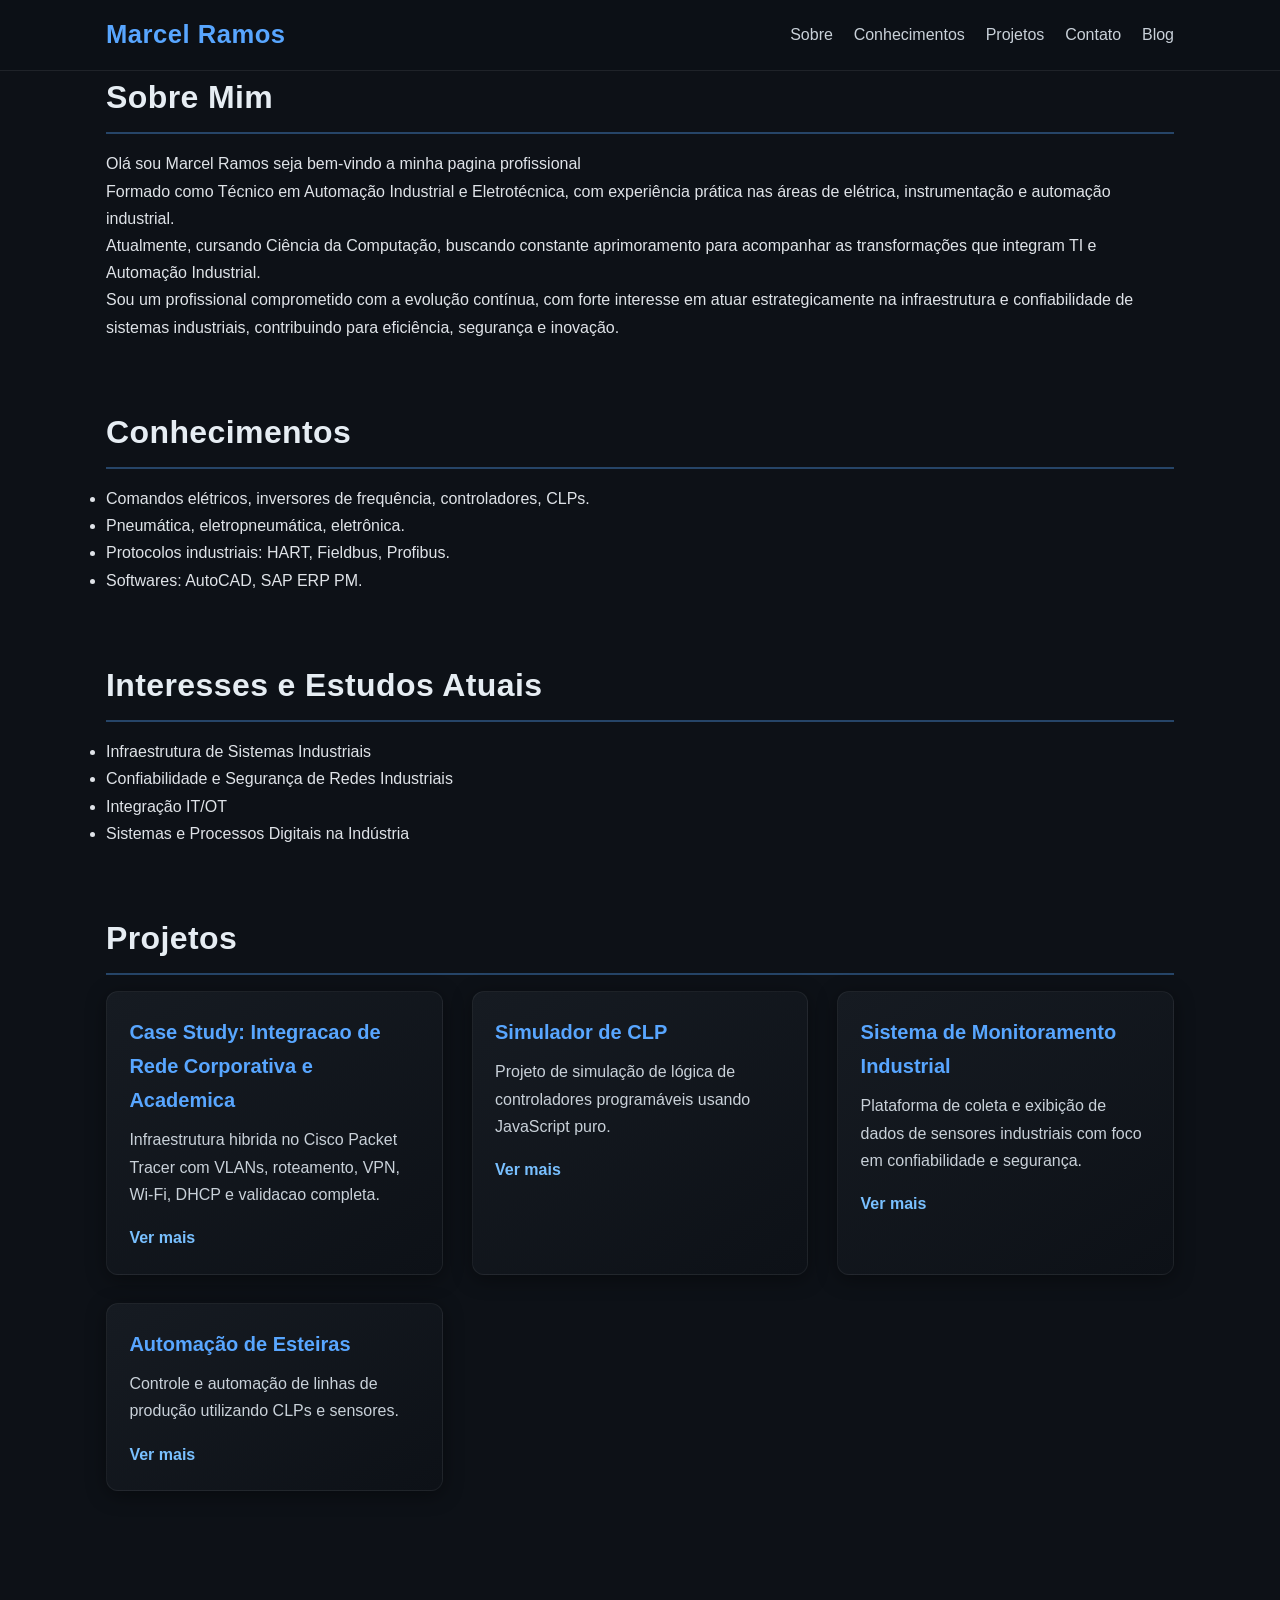
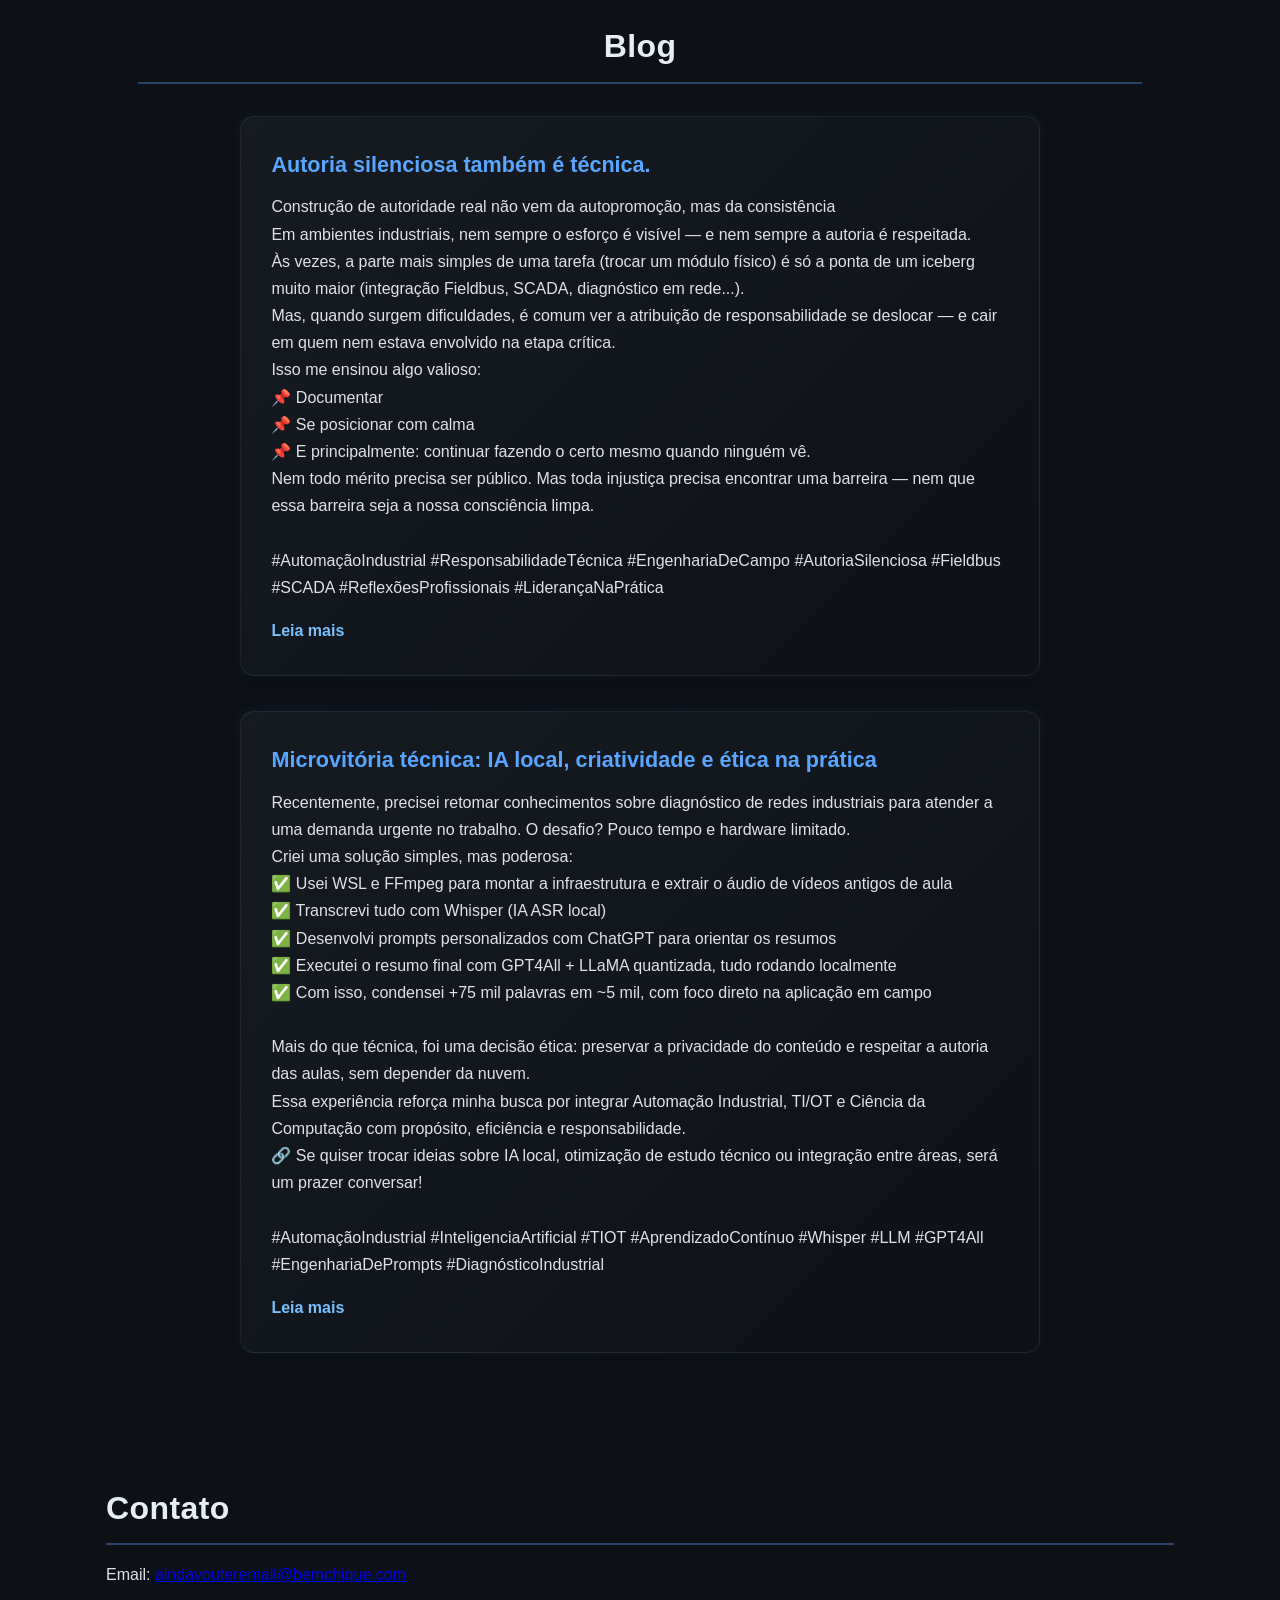
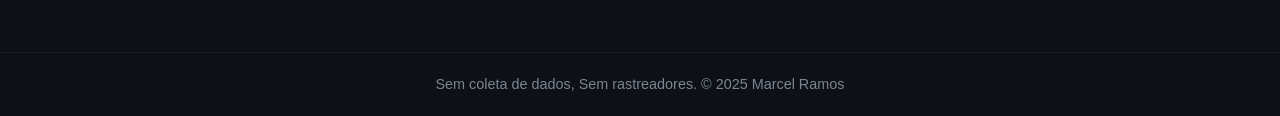
==== index.html @ 4c631471 "corrections" ====
<!DOCTYPE html>
<html lang="pt-BR">
<head>
  <meta charset="UTF-8">
  <meta name="viewport" content="width=device-width, initial-scale=1">
  <meta name="google-site-verification" content="1-r5jC9t7eJ08sMKLOvwBuQdDZyG4Ih0kihdTPw7LIM" />
  <meta name="msvalidate.01" content="9ED8F5C351AE317B0F89A1BF5B4F4D8E" />
  <meta property="og:title" content="Portifólio Profissional - Marcel Ramos">
  <meta property="og:description" content="Automation, IT, and Innovation">
  <meta property="og:url" content="https://marcel-ramos.vercel.app">
  <meta property="og:type" content="website">
  <title>Marcel Ramos</title>
  <meta name="description" content="Portifólio profissional Marcel Ramos: Automação Industrial, Instrumentação e TI.">
  <link rel="stylesheet" href="style.css">
</head>
<body>

<header>
  <div class="container">
    <h1>Marcel Ramos</h1>
    <button class="menu-toggle" aria-label="Toggle Menu">&#9776;</button>
    <nav class="nav-menu">
      <ul>
        <li><a href="#sobre">Sobre</a></li>
        <li><a href="#conhecimentos">Conhecimentos</a></li>
        <li><a href="#projetos">Projetos</a></li>
        <li><a href="#contato">Contato</a></li>
        <li><a href="#blog">Blog</a></li>
      </ul>
    </nav>
  </div>
</header>

<main class="container">

  <section id="sobre">
    <h2>Sobre Mim</h2>
    <p>
      Olá sou Marcel Ramos seja bem-vindo a minha pagina profissional
    </p>
    <p>
      Formado como Técnico em Automação Industrial e Eletrotécnica, com experiência prática nas áreas de elétrica, instrumentação e automação industrial.
    </p>
    <p>
      Atualmente, cursando Ciência da Computação, buscando constante aprimoramento para acompanhar as transformações que integram TI e Automação Industrial.
    </p>
    <p>
      Sou um profissional comprometido com a evolução contínua, com forte interesse em atuar estrategicamente na infraestrutura e confiabilidade de sistemas industriais, contribuindo para eficiência, segurança e inovação.
    </p>
  </section>

  <section id="conhecimentos">
    <h2>Conhecimentos</h2>
    <ul>
      <li>Comandos elétricos, inversores de frequência, controladores, CLPs.</li>
      <li>Pneumática, eletropneumática, eletrônica.</li>
      <li>Protocolos industriais: HART, Fieldbus, Profibus.</li>
      <li>Softwares: AutoCAD, SAP ERP PM.</li>
    </ul>
  </section>

  <section id="interesses">
    <h2>Interesses e Estudos Atuais</h2>
    <ul>
      <li>Infraestrutura de Sistemas Industriais</li>
      <li>Confiabilidade e Segurança de Redes Industriais</li>
      <li>Integração IT/OT</li>
      <li>Sistemas e Processos Digitais na Indústria</li>
    </ul>
  </section>

<section id="projetos">
  <h2>Projetos</h2>

  <div class="projetos-grid">

    <div class="card">
      <h3>Case Study: Integracao de Rede Corporativa e Academica</h3>
      <p>Infraestrutura hibrida no Cisco Packet Tracer com VLANs, roteamento, VPN, Wi-Fi, DHCP e validacao completa.</p>
      <a href="case-cyber.html">Ver mais</a>
    </div>

    <div class="card">
      <h3>Simulador de CLP</h3>
      <p>Projeto de simulação de lógica de controladores programáveis usando JavaScript puro.</p>
      <a href="#">Ver mais</a>
    </div>

    <div class="card">
      <h3>Sistema de Monitoramento Industrial</h3>
      <p>Plataforma de coleta e exibição de dados de sensores industriais com foco em confiabilidade e segurança.</p>
      <a href="#">Ver mais</a>
    </div>

    <div class="card">
      <h3>Automação de Esteiras</h3>
      <p>Controle e automação de linhas de produção utilizando CLPs e sensores.</p>
      <a href="#">Ver mais</a>
    </div>
  </div>

</section>
    <!-- Blog Section -->
<section id="blog">
  <h2>Blog</h2>
  <div class="blog-posts">
    <article class="post">
      <h3>Autoria silenciosa também é técnica.</h3>
      <p>
        Construção de autoridade real não vem da autopromoção, mas da consistência
      </br>
        Em ambientes industriais, nem sempre o esforço é visível — e nem sempre a autoria é respeitada.
      </br>
      Às vezes, a parte mais simples de uma tarefa (trocar um módulo físico) é só a ponta de um iceberg muito maior (integração Fieldbus, SCADA, diagnóstico em rede...).
      </br>
      Mas, quando surgem dificuldades, é comum ver a atribuição de responsabilidade se deslocar — e cair em quem nem estava envolvido na etapa crítica.
      </br>
      Isso me ensinou algo valioso:
      </br>
      📌 Documentar </br>
      📌 Se posicionar com calma </br>
      📌 E principalmente: continuar fazendo o certo mesmo quando ninguém vê.
      </br>
      Nem todo mérito precisa ser público. Mas toda injustiça precisa encontrar uma barreira — nem que essa barreira seja a nossa consciência limpa.
      </br>
      </br>
      #AutomaçãoIndustrial #ResponsabilidadeTécnica #EngenhariaDeCampo #AutoriaSilenciosa #Fieldbus #SCADA #ReflexõesProfissionais #LiderançaNaPrática
      </p>
      <a href="#" class="read-more">Leia mais</a>
    </article>

    <article class="post">
      <h3>Microvitória técnica: IA local, criatividade e ética na prática</h3>
      <p>
        Recentemente, precisei retomar conhecimentos sobre diagnóstico de redes industriais para atender a uma demanda urgente no trabalho. O desafio? Pouco tempo e hardware limitado.
        </br>
        Criei uma solução simples, mas poderosa:
        </br>
        ✅ Usei WSL e FFmpeg para montar a infraestrutura e extrair o áudio de vídeos antigos de aula</br>
        ✅ Transcrevi tudo com Whisper (IA ASR local)</br>
        ✅ Desenvolvi prompts personalizados com ChatGPT para orientar os resumos</br>
        ✅ Executei o resumo final com GPT4All + LLaMA quantizada, tudo rodando localmente</br>
        ✅ Com isso, condensei +75 mil palavras em ~5 mil, com foco direto na aplicação em campo</br>
        </br>
        Mais do que técnica, foi uma decisão ética: preservar a privacidade do conteúdo e respeitar a autoria das aulas, sem depender da nuvem.
        </br>
        Essa experiência reforça minha busca por integrar Automação Industrial, TI/OT e Ciência da Computação com propósito, eficiência e responsabilidade.
        </br>
        🔗 Se quiser trocar ideias sobre IA local, otimização de estudo técnico ou integração entre áreas, será um prazer conversar!
        </br></br>
        #AutomaçãoIndustrial #InteligenciaArtificial #TIOT #AprendizadoContínuo #Whisper #LLM #GPT4All #EngenhariaDePrompts #DiagnósticoIndustrial
      </p>
      <a href="#" class="read-more">Leia mais</a>
    </article>
  </div>
</section>

  <section id="contato">
    <h2>Contato</h2>
    <p>Email: <a href="aindavouteremail@bemchique.com">aindavouteremail@bemchique.com</a></p>
    <!-- Adicionar links para GitLab, Github, Mastodon etc. -->
  </section>


</main>

<footer>
  <p>Sem coleta de dados, Sem rastreadores. &copy; 2025 Marcel Ramos</p>
</footer>
<script defer src="app.js"></script>

</body>

</html>
---- style.css ----
/* Reset Base */
* {
  margin: 0;
  padding: 0;
  box-sizing: border-box;
}

body {
  font-family: -apple-system, BlinkMacSystemFont, 'Segoe UI', Roboto, sans-serif;
  line-height: 1.7;
  color: #dfe3e8;
  background: #0d1117;
  padding-top: 70px;
  -webkit-font-smoothing: antialiased;
}

/* Container */
.container {
  max-width: 1100px;
  margin: 0 auto;
  padding: 0 1rem;
}

/* Header */
header {
  position: fixed;
  top: 0;
  width: 100%;
  background: rgba(13, 17, 23, 0.85);
  backdrop-filter: blur(8px);
  border-bottom: 1px solid rgba(255,255,255,0.08);
  z-index: 1000;
}

header .container {
  display: flex;
  justify-content: space-between;
  align-items: center;
  height: 70px;
}

header h1 {
  font-size: 1.6rem;
  font-weight: 600;
  color: #58a6ff; /* azul */
  letter-spacing: 0.5px;
}

/* NAV */
nav ul {
  list-style: none;
  display: flex;
  gap: 1.3rem;
}

nav a {
  text-decoration: none;
  color: #c9d1d9;
  font-weight: 500;
  transition: 0.25s ease;
}

nav a:hover {
  color: #58a6ff;
  text-shadow: 0 0 8px rgba(88,166,255,0.6);
}

/* Main */
main {
  padding: 3rem 1rem;
}

section {
  margin-bottom: 4rem;
}

h2 {
  font-size: 2rem;
  margin-bottom: 1rem;
  color: #e6edf3;
  border-bottom: 2px solid rgba(88,166,255,0.35);
  padding-bottom: .5rem;
  letter-spacing: 0.4px;
}

/* Footer */
footer {
  text-align: center;
  font-size: .9rem;
  color: #7d8590;
  border-top: 1px solid rgba(255,255,255,0.06);
  padding: 1.2rem 0;
}

/* Grid de Projetos */
.projetos-grid {
  display: grid;
  grid-template-columns: repeat(auto-fit, minmax(260px, 1fr));
  gap: 1.8rem;
}

/* Card de Projetos */
.card {
  border: 1px solid rgba(255,255,255,0.06);
  padding: 1.4rem;
  border-radius: 12px;
  background: linear-gradient(145deg, #161b22, #0d1117);
  transition: transform .25s ease, box-shadow .25s ease, border .25s ease;
  box-shadow: 0 4px 20px rgba(0,0,0,0.4);
}

.card:hover {
  transform: translateY(-6px);
  border-color: #58a6ff;
  box-shadow: 0 0 18px rgba(88,166,255,0.4);
}

.card h3 {
  margin-bottom: .6rem;
  font-size: 1.25rem;
  color: #58a6ff;
  font-weight: 600;
}

.card p {
  margin-bottom: 1rem;
  color: #c9d1d9;
}

.card a {
  text-decoration: none;
  color: #79c0ff;
  font-weight: 600;
}

.card a:hover {
  color: #58a6ff;
  text-shadow: 0 0 8px rgba(88,166,255,0.6);
}

/* Blog */
#blog {
  padding: 4rem 2rem;
  background: #0d1117;
}

#blog h2 {
  font-size: 2rem;
  margin-bottom: 2rem;
  text-align: center;
  color: #e6edf3;
}

/* Lista de Posts */
.blog-posts {
  display: flex;
  flex-direction: column;
  gap: 2.2rem;
  max-width: 800px;
  margin: 0 auto;
}

/* Post */
.post {
  background: linear-gradient(135deg, #161b22, #0d1117);
  padding: 1.9rem;
  border-radius: 14px;
  border: 1px solid rgba(255,255,255,0.07);
  box-shadow:
    0 4px 15px rgba(0,0,0,0.35),
    0 0 12px rgba(88,166,255,0.1);
  color: #dfe3e8;
  transition: .25s ease;
}

.post:hover {
  border-color: #58a6ff;
  box-shadow:
    0 4px 20px rgba(0,0,0,0.45),
    0 0 18px rgba(88,166,255,0.25);
}

.post h3 {
  margin-top: 0;
  font-size: 1.35rem;
  margin-bottom: .6rem;
  font-weight: 600;
  color: #58a6ff;
}

.read-more {
  display: inline-block;
  margin-top: 1rem;
  color: #79c0ff;
  text-decoration: none;
  font-weight: bold;
  transition: .2s;
}

.read-more:hover {
  color: #58a6ff;
  text-shadow: 0 0 8px rgba(88,166,255,0.7);
}

/* Menu Mobile */
.menu-toggle {
  display: none;
  font-size: 2rem;
  background: none;
  border: none;
  cursor: pointer;
  color: #c9d1d9;
}

@media (max-width: 600px) {
  nav.nav-menu ul {
    display: none;
    flex-direction: column;
    gap: 1rem;
    background: #161b22;
    padding: 1rem;
    border-radius: 10px;
    border: 1px solid rgba(255,255,255,0.08);
    box-shadow: 0 3px 10px rgba(0,0,0,0.4);
  }

  nav.nav-menu.active ul {
    display: flex;
  }

  .menu-toggle {
    display: block;
  }
}

/* Case Study Page */
body.page-case-study .skip-link {
  position: absolute;
  top: -60px;
  left: 16px;
  padding: 0.6rem 1rem;
  background: #58a6ff;
  color: #0d1117;
  border-radius: 999px;
  text-decoration: none;
  font-weight: 600;
  transition: transform 0.2s ease, top 0.2s ease;
  z-index: 2001;
}

body.page-case-study .skip-link:focus {
  top: 18px;
}

body.page-case-study main {
  padding: 3rem 1rem 4rem;
}

body.page-case-study .case-study {
  display: grid;
  gap: 2.5rem;
}

body.page-case-study .hero {
  padding: 2.8rem 2.4rem;
  border: 1px solid rgba(88, 166, 255, 0.25);
  border-radius: 16px;
  background: linear-gradient(135deg, #161b22, #0d1117);
  box-shadow: 0 10px 30px rgba(0, 0, 0, 0.35);
}

body.page-case-study .hero .kicker {
  text-transform: uppercase;
  letter-spacing: 0.12em;
  font-size: 0.75rem;
  color: #7d8590;
}

body.page-case-study h2 {
  border-bottom: none;
  padding-bottom: 0;
}

body.page-case-study .hero h2 {
  margin-bottom: 0.4rem;
}

body.page-case-study .hero .lead {
  max-width: 720px;
  font-size: 1.05rem;
  color: #c9d1d9;
}

body.page-case-study .button {
  display: inline-flex;
  align-items: center;
  padding: 0.7rem 1.2rem;
  border-radius: 999px;
  border: 1px solid rgba(88, 166, 255, 0.5);
  background: rgba(88, 166, 255, 0.15);
  color: #e6edf3;
  text-decoration: none;
  font-weight: 600;
  transition: transform 0.2s ease, box-shadow 0.2s ease, border 0.2s ease;
}

body.page-case-study .button:hover {
  transform: translateY(-2px);
  border-color: #58a6ff;
  box-shadow: 0 8px 20px rgba(88, 166, 255, 0.25);
}

body.page-case-study .panel {
  background: linear-gradient(135deg, #161b22, #0d1117);
  border: 1px solid rgba(255, 255, 255, 0.08);
  border-radius: 14px;
  padding: 2rem;
  box-shadow: 0 6px 20px rgba(0, 0, 0, 0.35);
}

body.page-case-study .panel h2 {
  margin-top: 0;
}

body.page-case-study .intro {
  border-left: 4px solid #58a6ff;
}

body.page-case-study .challenge-box {
  border-left: 4px solid #f2cc60;
}

body.page-case-study .info-box,
body.page-case-study .success-box,
body.page-case-study .warning-box {
  border-radius: 10px;
  padding: 1rem 1.2rem;
  border: 1px solid rgba(255, 255, 255, 0.1);
  background: rgba(13, 17, 23, 0.7);
}

body.page-case-study .info-box {
  border-left: 4px solid #58a6ff;
}

body.page-case-study .success-box {
  border-left: 4px solid #2ea043;
}

body.page-case-study .warning-box {
  border-left: 4px solid #f2cc60;
}

body.page-case-study .command-title {
  margin-top: 1rem;
  font-weight: 600;
  color: #e6edf3;
  background: rgba(88, 166, 255, 0.15);
  padding: 0.5rem 0.9rem;
  border-radius: 8px 8px 0 0;
  border: 1px solid rgba(88, 166, 255, 0.3);
  border-bottom: none;
}

body.page-case-study .command-box {
  background: #0b0f14;
  border: 1px solid rgba(255, 255, 255, 0.08);
  border-radius: 0 0 8px 8px;
  padding: 1rem;
  color: #c9d1d9;
  font-family: ui-monospace, SFMono-Regular, Menlo, Monaco, Consolas, "Liberation Mono", "Courier New", monospace;
  overflow-x: auto;
}

body.page-case-study .command-box pre {
  margin: 0;
  white-space: pre-wrap;
}

body.page-case-study .screenshot {
  text-align: center;
  margin: 1.2rem 0;
}

body.page-case-study .screenshot img {
  max-width: 100%;
  border-radius: 12px;
  border: 1px solid rgba(255, 255, 255, 0.08);
  box-shadow: 0 8px 24px rgba(0, 0, 0, 0.35);
}

body.page-case-study .screenshot p {
  margin-top: 0.6rem;
  color: #7d8590;
  font-size: 0.9rem;
}

body.page-case-study .checklist {
  list-style: none;
  padding: 0;
}

body.page-case-study .checklist li {
  position: relative;
  padding-left: 1.8rem;
  margin: 0.4rem 0;
}

body.page-case-study .checklist li::before {
  content: "✓";
  position: absolute;
  left: 0;
  color: #2ea043;
  font-weight: 700;
}

body.page-case-study .list-tight {
  margin-left: 1.5rem;
  display: grid;
  gap: 0.4rem;
}

body.page-case-study table {
  width: 100%;
  border-collapse: collapse;
  margin: 1.2rem 0;
  background: rgba(13, 17, 23, 0.9);
  border: 1px solid rgba(255, 255, 255, 0.08);
}

body.page-case-study th,
body.page-case-study td {
  padding: 0.75rem;
  border: 1px solid rgba(255, 255, 255, 0.08);
  text-align: left;
}

body.page-case-study th {
  background: rgba(88, 166, 255, 0.16);
  color: #e6edf3;
  font-weight: 600;
}

body.page-case-study tr:nth-child(even) {
  background: rgba(255, 255, 255, 0.02);
}

body.page-case-study code {
  font-family: ui-monospace, SFMono-Regular, Menlo, Monaco, Consolas, "Liberation Mono", "Courier New", monospace;
  color: #79c0ff;
}

body.page-case-study .mt-1 { margin-top: 0.75rem; }
body.page-case-study .mt-2 { margin-top: 1.5rem; }
body.page-case-study .mt-3 { margin-top: 2.5rem; }
body.page-case-study .muted { color: #7d8590; }
body.page-case-study .small { font-size: 0.9rem; }
body.page-case-study .text-warning { color: #f2cc60; }

@media (max-width: 700px) {
  body.page-case-study .hero {
    padding: 2rem 1.6rem;
  }

  body.page-case-study .hero h2 {
    font-size: 2rem;
  }
}
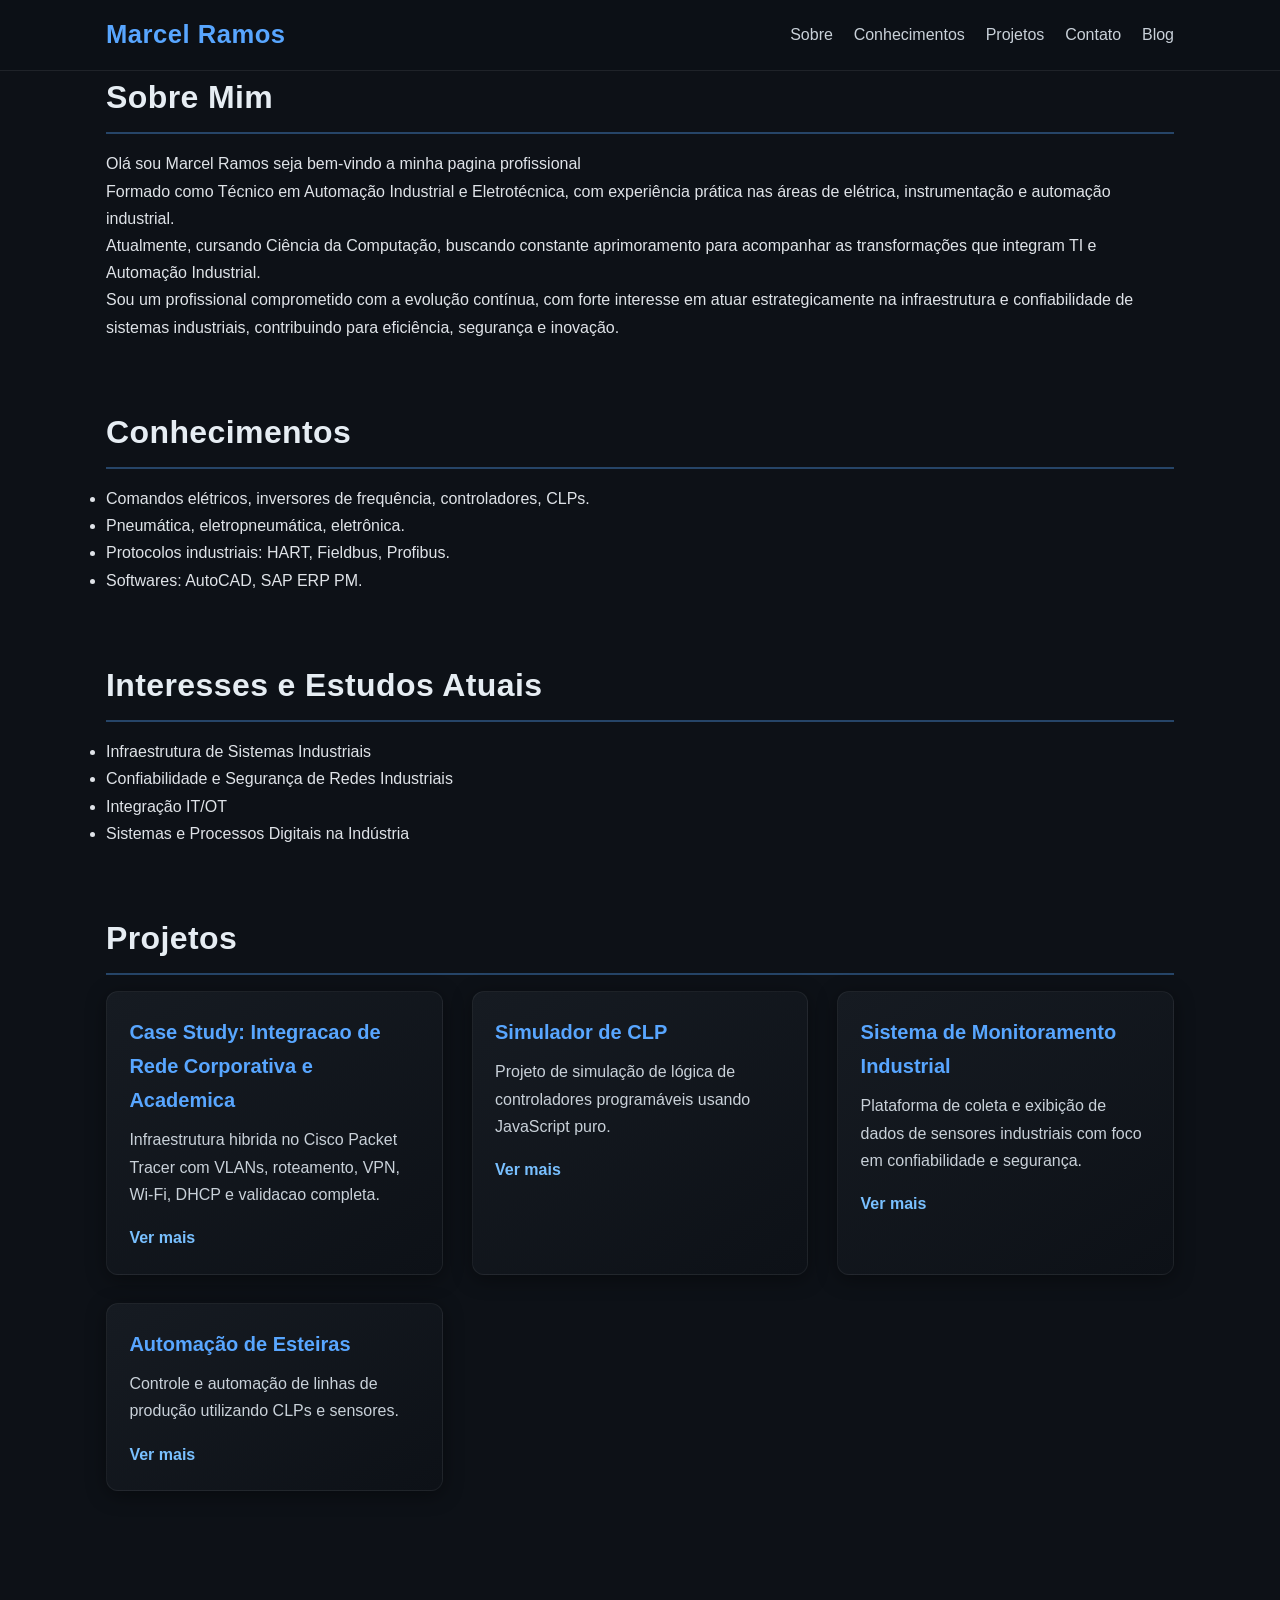
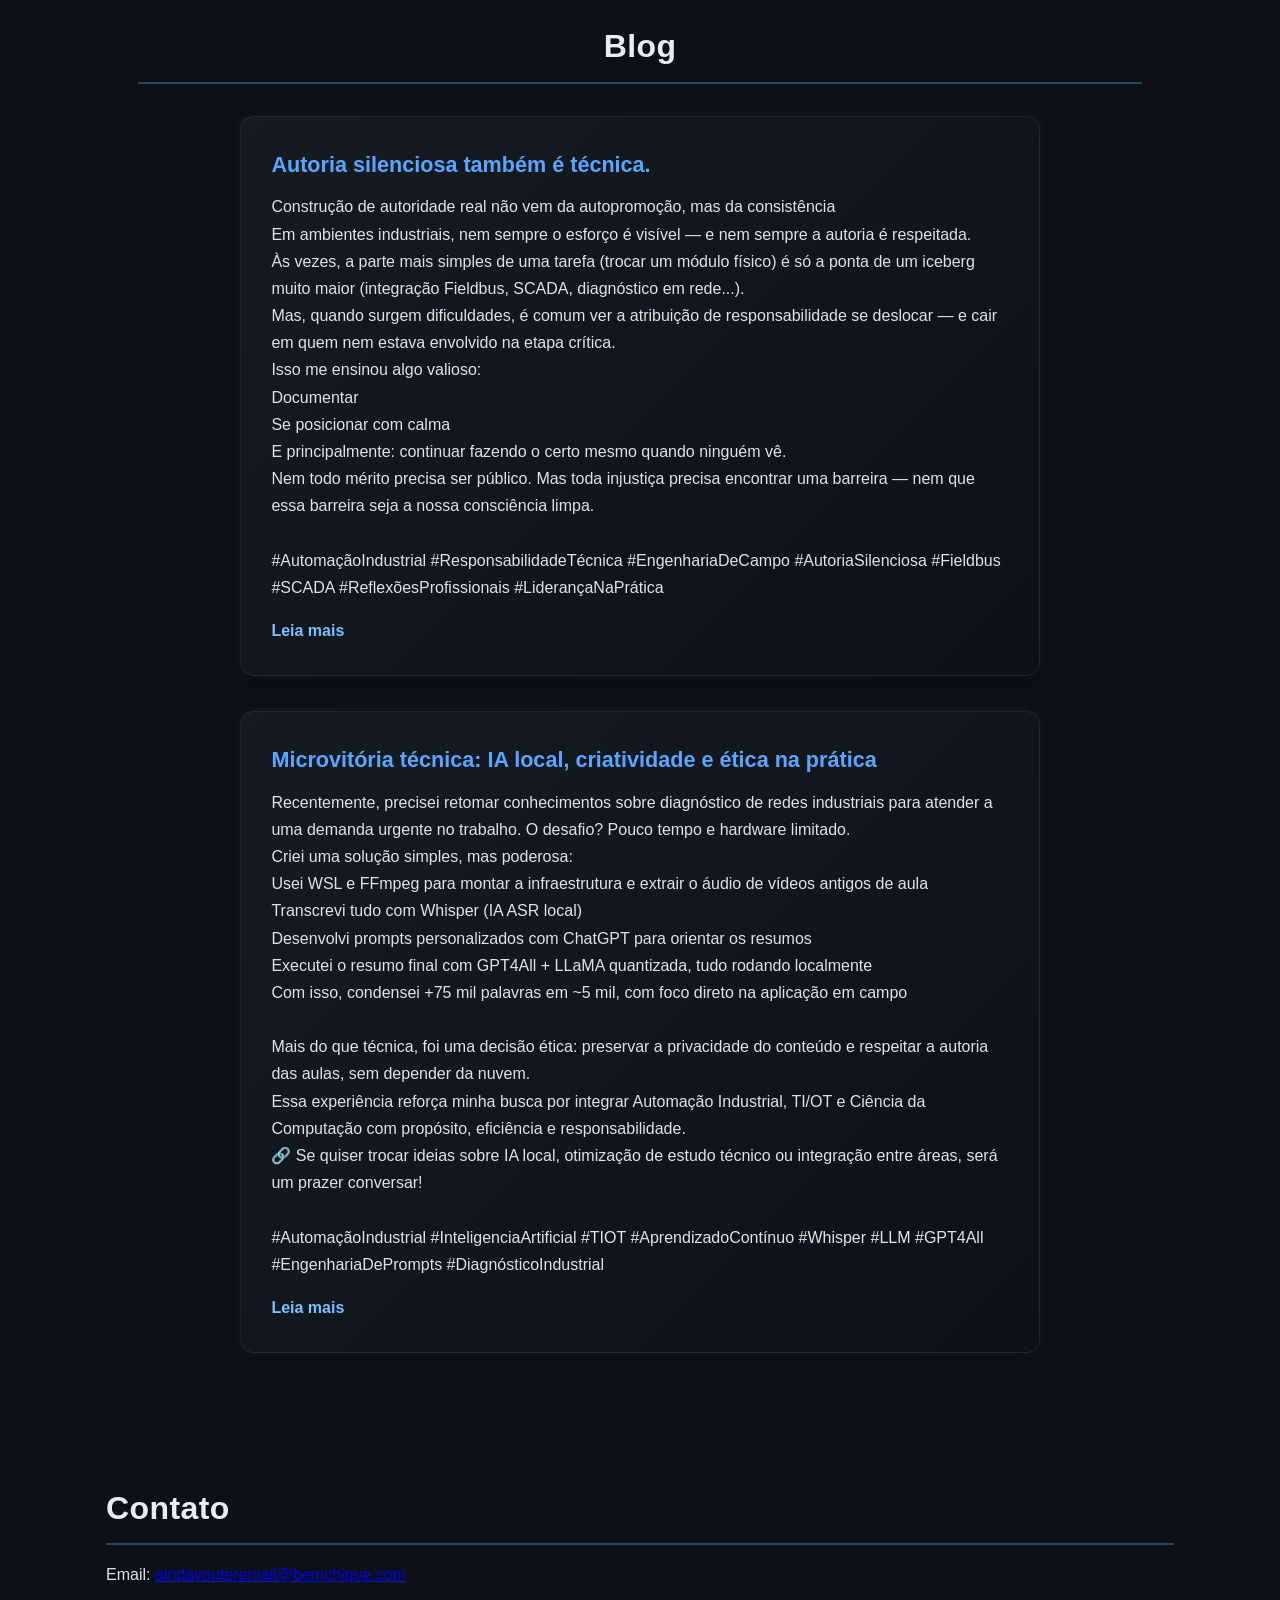
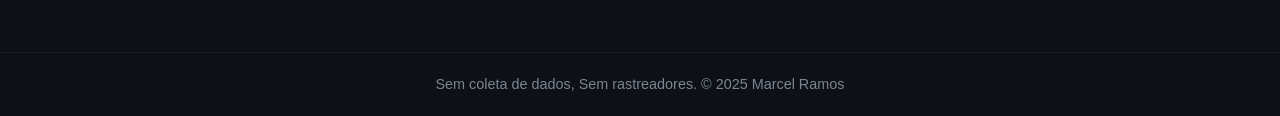
==== commit 1232b0d8: "style change and layout blog" ====
--- a/index.html
+++ b/index.html
@@ -117,9 +117,9 @@
       </br>
       Isso me ensinou algo valioso:
       </br>
-      📌 Documentar </br>
-      📌 Se posicionar com calma </br>
-      📌 E principalmente: continuar fazendo o certo mesmo quando ninguém vê.
+      Documentar </br>
+      Se posicionar com calma </br>
+      E principalmente: continuar fazendo o certo mesmo quando ninguém vê.
       </br>
       Nem todo mérito precisa ser público. Mas toda injustiça precisa encontrar uma barreira — nem que essa barreira seja a nossa consciência limpa.
       </br>
@@ -136,11 +136,11 @@
         </br>
         Criei uma solução simples, mas poderosa:
         </br>
-        ✅ Usei WSL e FFmpeg para montar a infraestrutura e extrair o áudio de vídeos antigos de aula</br>
-        ✅ Transcrevi tudo com Whisper (IA ASR local)</br>
-        ✅ Desenvolvi prompts personalizados com ChatGPT para orientar os resumos</br>
-        ✅ Executei o resumo final com GPT4All + LLaMA quantizada, tudo rodando localmente</br>
-        ✅ Com isso, condensei +75 mil palavras em ~5 mil, com foco direto na aplicação em campo</br>
+        Usei WSL e FFmpeg para montar a infraestrutura e extrair o áudio de vídeos antigos de aula</br>
+        Transcrevi tudo com Whisper (IA ASR local)</br>
+        Desenvolvi prompts personalizados com ChatGPT para orientar os resumos</br>
+        Executei o resumo final com GPT4All + LLaMA quantizada, tudo rodando localmente</br>
+        Com isso, condensei +75 mil palavras em ~5 mil, com foco direto na aplicação em campo</br>
         </br>
         Mais do que técnica, foi uma decisão ética: preservar a privacidade do conteúdo e respeitar a autoria das aulas, sem depender da nuvem.
         </br>
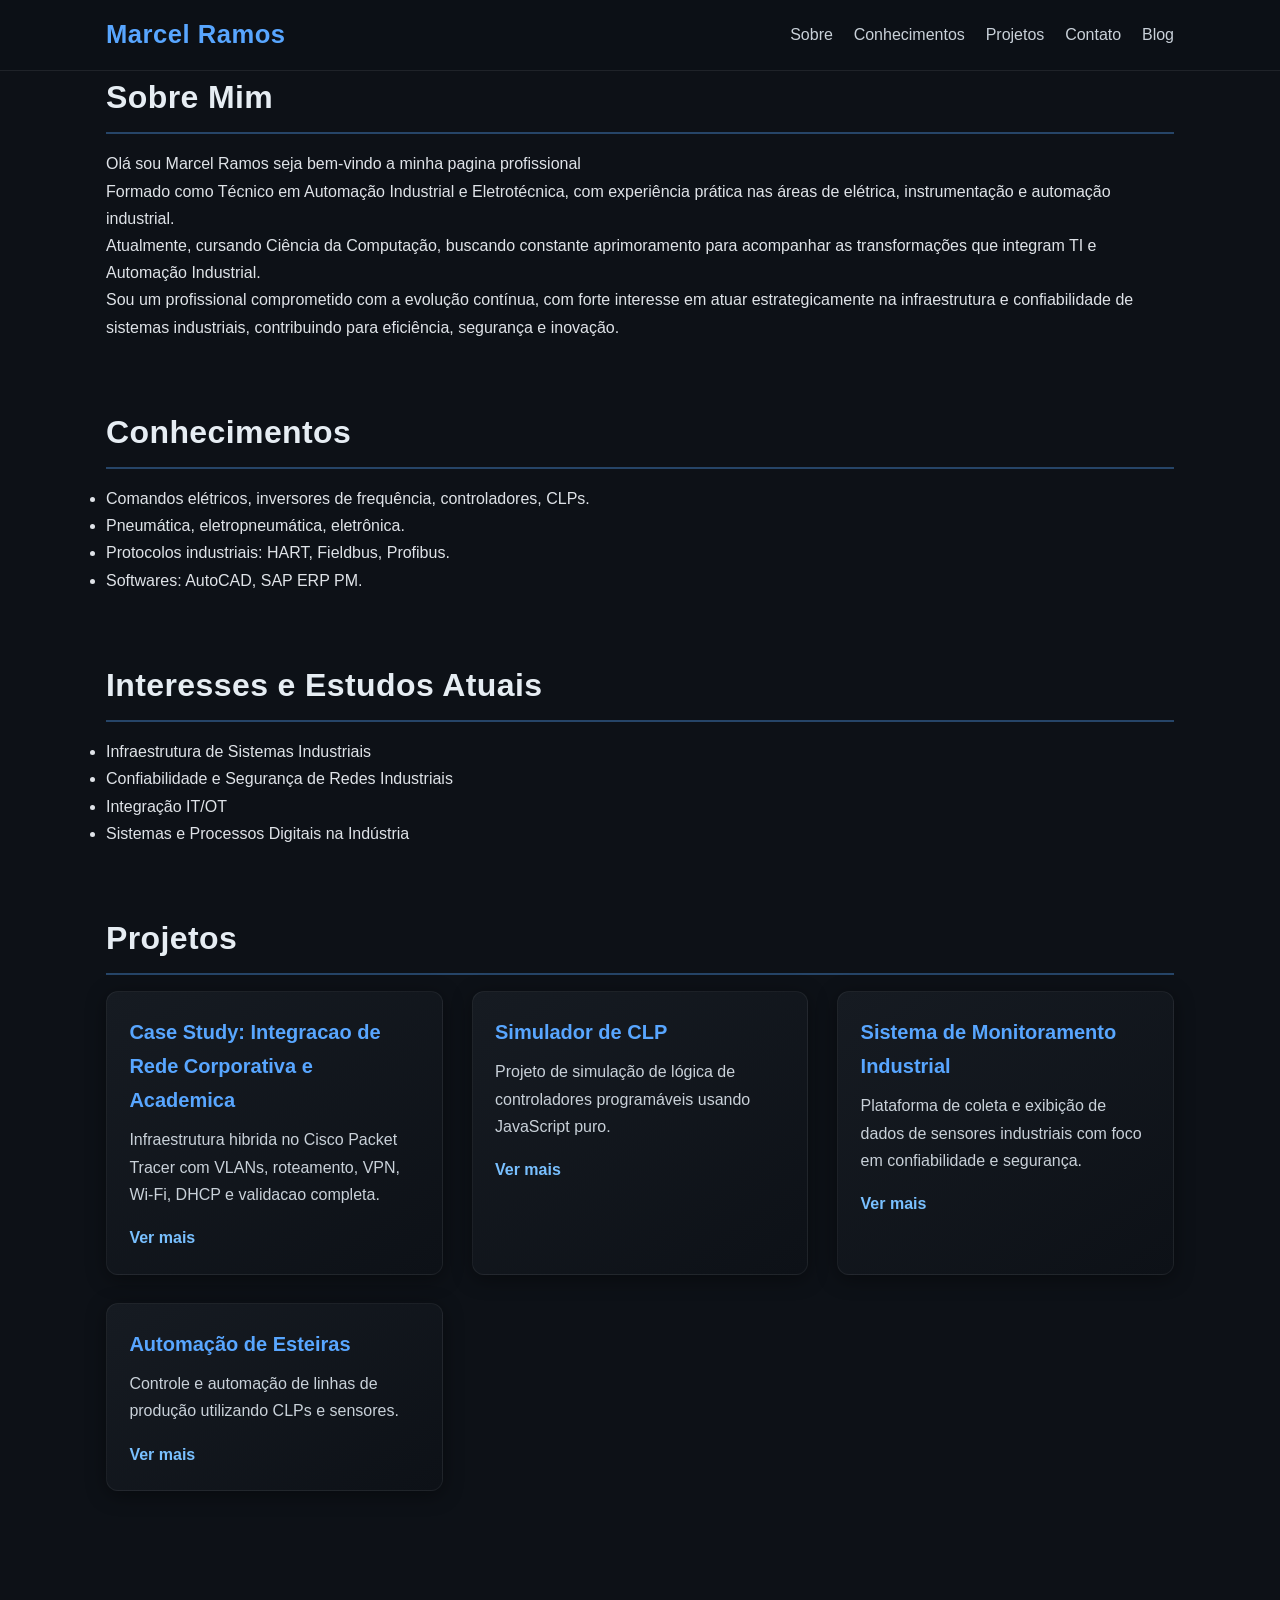
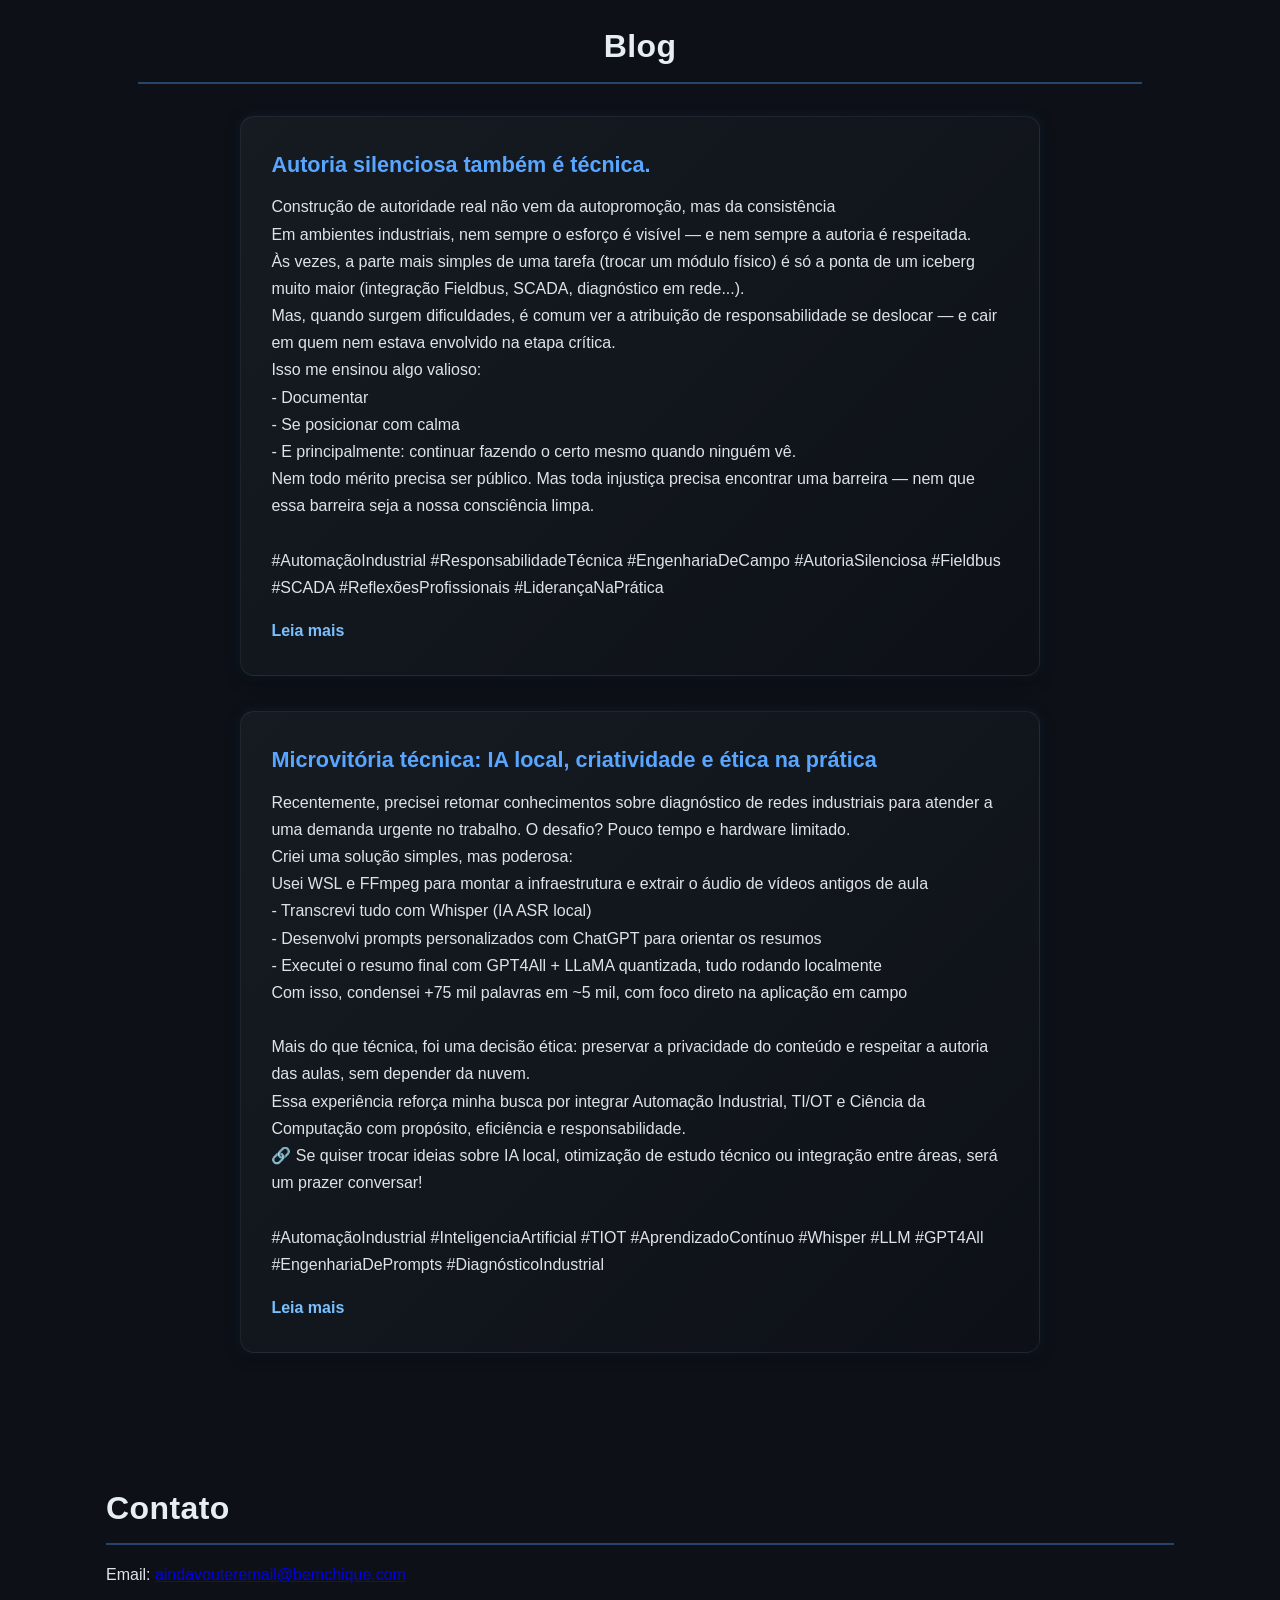
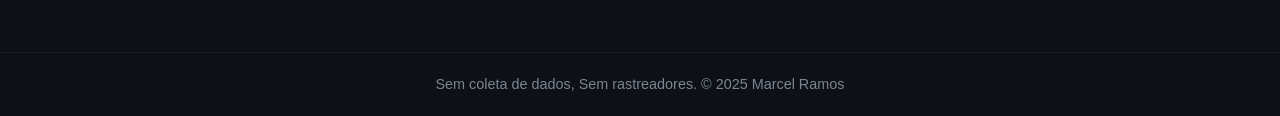
==== commit 9f21561f: "change layout blog" ====
--- a/index.html
+++ b/index.html
@@ -117,9 +117,9 @@
       </br>
       Isso me ensinou algo valioso:
       </br>
-      Documentar </br>
-      Se posicionar com calma </br>
-      E principalmente: continuar fazendo o certo mesmo quando ninguém vê.
+       - Documentar </br>
+       - Se posicionar com calma </br>
+       - E principalmente: continuar fazendo o certo mesmo quando ninguém vê.
       </br>
       Nem todo mérito precisa ser público. Mas toda injustiça precisa encontrar uma barreira — nem que essa barreira seja a nossa consciência limpa.
       </br>
@@ -137,9 +137,9 @@
         Criei uma solução simples, mas poderosa:
         </br>
         Usei WSL e FFmpeg para montar a infraestrutura e extrair o áudio de vídeos antigos de aula</br>
-        Transcrevi tudo com Whisper (IA ASR local)</br>
-        Desenvolvi prompts personalizados com ChatGPT para orientar os resumos</br>
-        Executei o resumo final com GPT4All + LLaMA quantizada, tudo rodando localmente</br>
+         - Transcrevi tudo com Whisper (IA ASR local)</br>
+         - Desenvolvi prompts personalizados com ChatGPT para orientar os resumos</br>
+         - Executei o resumo final com GPT4All + LLaMA quantizada, tudo rodando localmente</br>
         Com isso, condensei +75 mil palavras em ~5 mil, com foco direto na aplicação em campo</br>
         </br>
         Mais do que técnica, foi uma decisão ética: preservar a privacidade do conteúdo e respeitar a autoria das aulas, sem depender da nuvem.
